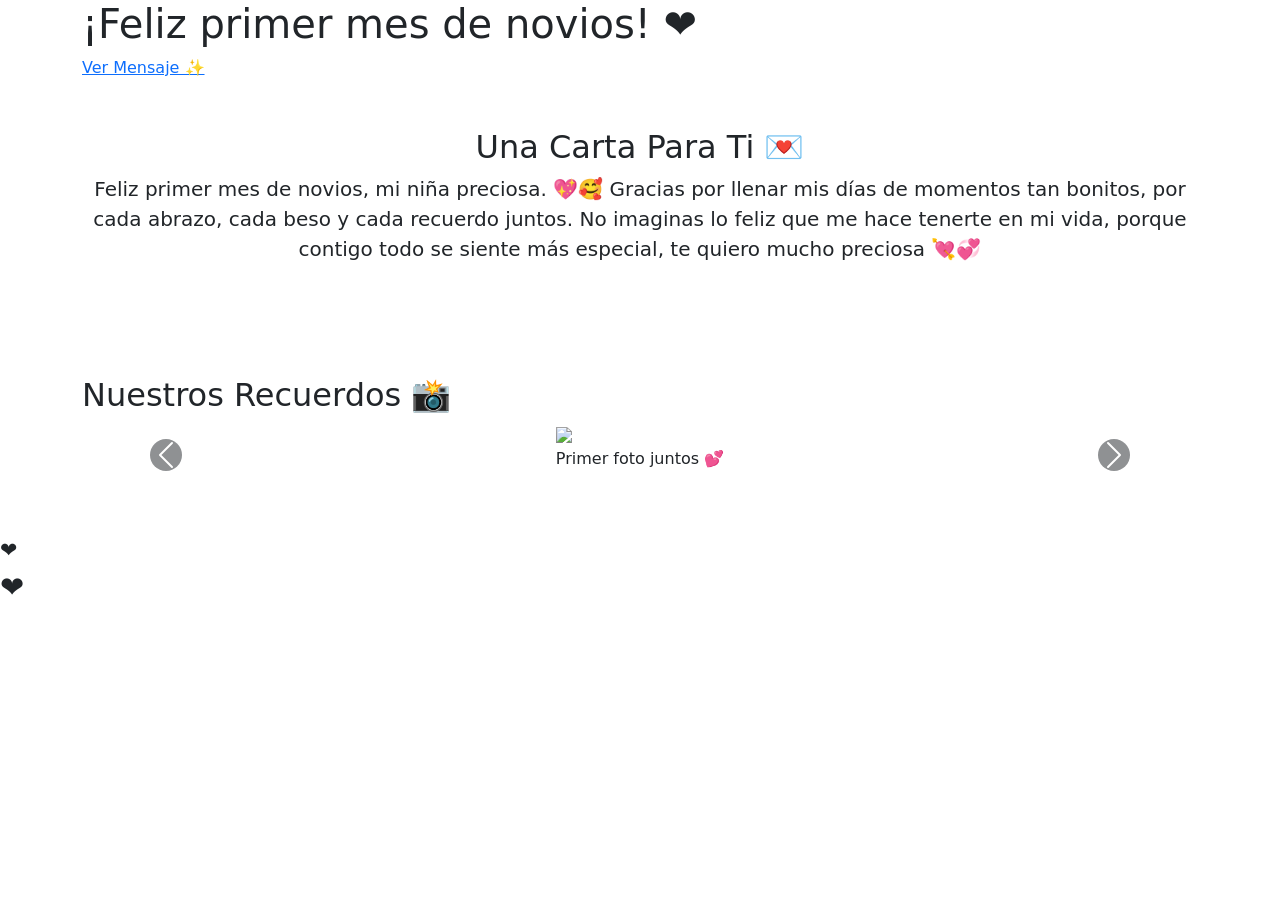
==== index.html @ 6ca9e5ad "Create index.html" ====
<!DOCTYPE html>
<html lang="es">
<head>
  <meta charset="UTF-8">
  <meta name="viewport" content="width=device-width, initial-scale=1.0">

  <title>Nuestra Historia ❤️</title>
  <!--  CSS Local  -->
  <link rel="stylesheet" href="assets/css/style.css">

  <!-- Bootstrap -->
  <link href="https://cdn.jsdelivr.net/npm/bootstrap@5.3.3/dist/css/bootstrap.min.css" rel="stylesheet">

  <!-- Fonts -->
  <link href="https://fonts.googleapis.com/css2?family=Poppins:wght@300;400;600;700&family=Sacramento&display=swap" rel="stylesheet">

  <style>


  </style>
</head>

<body>

<!-- HERO -->
<section class="hero">

  <div class="container">

    <h1>¡Feliz primer mes de novios! ❤️</h1>

    <a href="#carta" class="btn-romantic">
      Ver Mensaje  ✨
    </a>

  </div>

</section>

<!-- CARTA -->
<section id="carta" class="container py-5">

  <div class="love-card text-center">

    <h2 class="section-title">Una Carta Para Ti 💌</h2>

    <p class="fs-5">
      Feliz primer mes de novios, mi niña preciosa. 💖🥰
Gracias por llenar mis días de momentos tan bonitos, por cada abrazo, cada beso y cada recuerdo juntos. 
No imaginas lo feliz que me hace tenerte en mi vida, porque contigo todo se siente más especial, te quiero mucho preciosa 💘💞
    </p>

  </div>

</section>

<!-- CARRUSEL POLAROID -->
<section class="container py-5">

  <h2 class="section-title">
    Nuestros Recuerdos 📸
  </h2>

  <div id="loveCarousel"
       class="carousel slide"
       data-bs-ride="carousel">

    <div class="carousel-inner">

      <div class="carousel-item active">
        <div class="d-flex justify-content-center">
          <div class="polaroid carousel-polaroid">
            <img src="assets\img\02.jpeg">
            <p>Primer foto juntos 💕</p>
          </div>
        </div>
      </div>

      <div class="carousel-item">
        <div class="d-flex justify-content-center">
          <div class="polaroid carousel-polaroid">
            <img src="assets\img\01.jpeg">
            <p>Momentos Inolvidables ❤️</p>
          </div>
        </div>
      </div>

      <div class="carousel-item">
        <div class="d-flex justify-content-center">
          <div class="polaroid carousel-polaroid">
            <img src="assets\img\03.jpeg">
            <p>Mi preciosa 💕</p>
          </div>
        </div>
      </div>

      <div class="carousel-item">
        <div class="d-flex justify-content-center">
          <div class="polaroid carousel-polaroid">
            <img src="assets\img\05.jpeg">
            <p>Mi bebé 💕</p>
          </div>
        </div>
      </div>

      <div class="carousel-item">
        <div class="d-flex justify-content-center">
          <div class="polaroid carousel-polaroid">
            <img src="assets\img\06.jpeg">
            <p>Me encantas 💕</p>
          </div>
        </div>
      </div>

      <div class="carousel-item">
        <div class="d-flex justify-content-center">
          <div class="polaroid carousel-polaroid">
            <img src="assets\img\07.jpeg">
            <p>Siempre Tú 💕</p>
          </div>
        </div>
      </div>

      <div class="carousel-item">
        <div class="d-flex justify-content-center">
          <div class="polaroid carousel-polaroid">
            <img src="assets\img\08.jpeg">
            <p>Primer día de novios 💕</p>
          </div>
        </div>
      </div>

      <div class="carousel-item">
        <div class="d-flex justify-content-center">
          <div class="polaroid carousel-polaroid">
            <img src="assets\img\09.jpeg">
            <p>Siempre Juntos 💕</p>
          </div>
        </div>
      </div>

    </div>

    <!-- CONTROLES -->
    <button class="carousel-control-prev"
            type="button"
            data-bs-target="#loveCarousel"
            data-bs-slide="prev">
      <span class="carousel-control-prev-icon bg-dark rounded-circle p-3"></span>
    </button>

    <button class="carousel-control-next"
            type="button"
            data-bs-target="#loveCarousel"
            data-bs-slide="next">
      <span class="carousel-control-next-icon bg-dark rounded-circle p-3"></span>
    </button>

  </div>

</section>

<!-- FOOTER -->
<footer class="footer-love">

  <div class="container text-center">

   
    

   

  </div>

</footer>

<!-- BOOTSTRAP -->
<script src="https://cdn.jsdelivr.net/npm/bootstrap@5.3.3/dist/js/bootstrap.bundle.min.js"></script>

<!-- CORAZONES -->
<script>

function createHeart(){

  const heart = document.createElement('div');
  heart.classList.add('heart');
  heart.innerHTML = '❤';

  heart.style.left = Math.random() * 100 + 'vw';
  heart.style.fontSize = (Math.random() * 20 + 15) + 'px';
  heart.style.animationDuration = (Math.random() * 3 + 3) + 's';

  document.body.appendChild(heart);

  setTimeout(()=> heart.remove(),6000);
}

setInterval(createHeart,400);

</script>

</body>
</html>
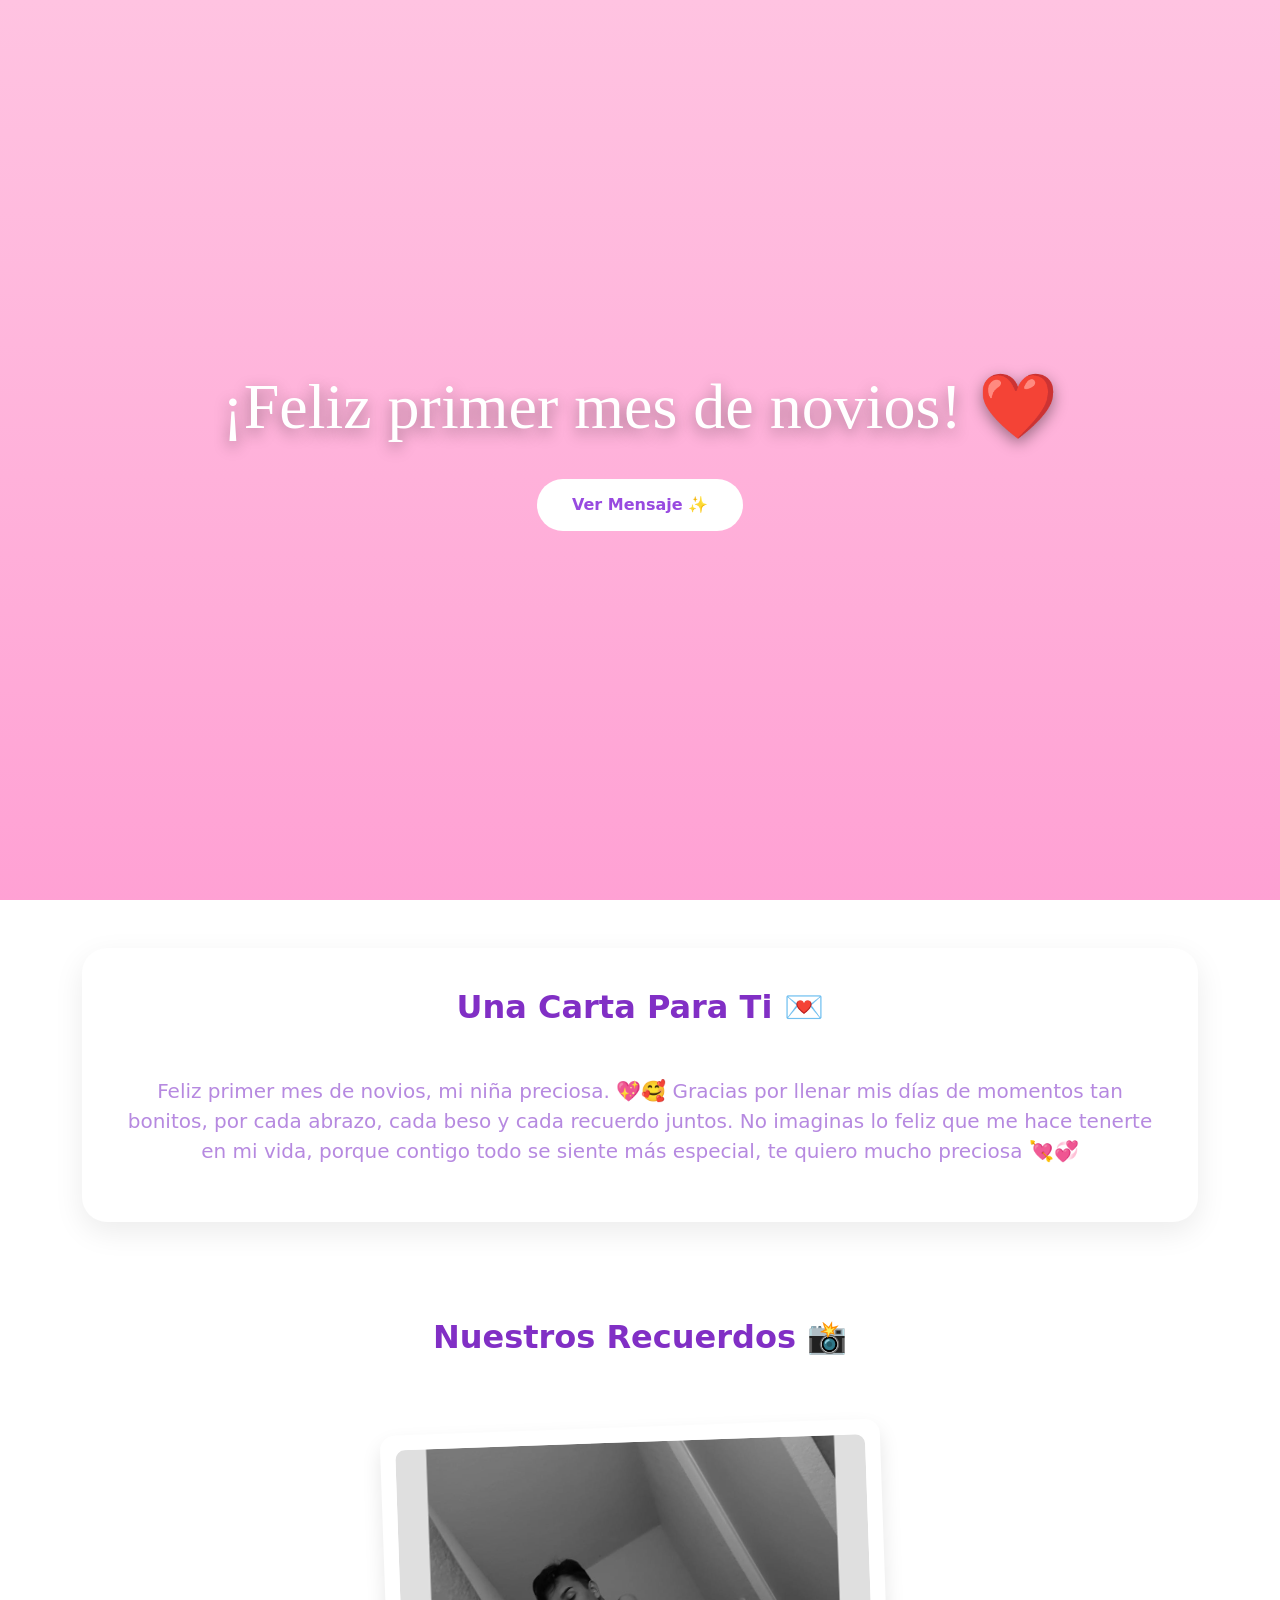
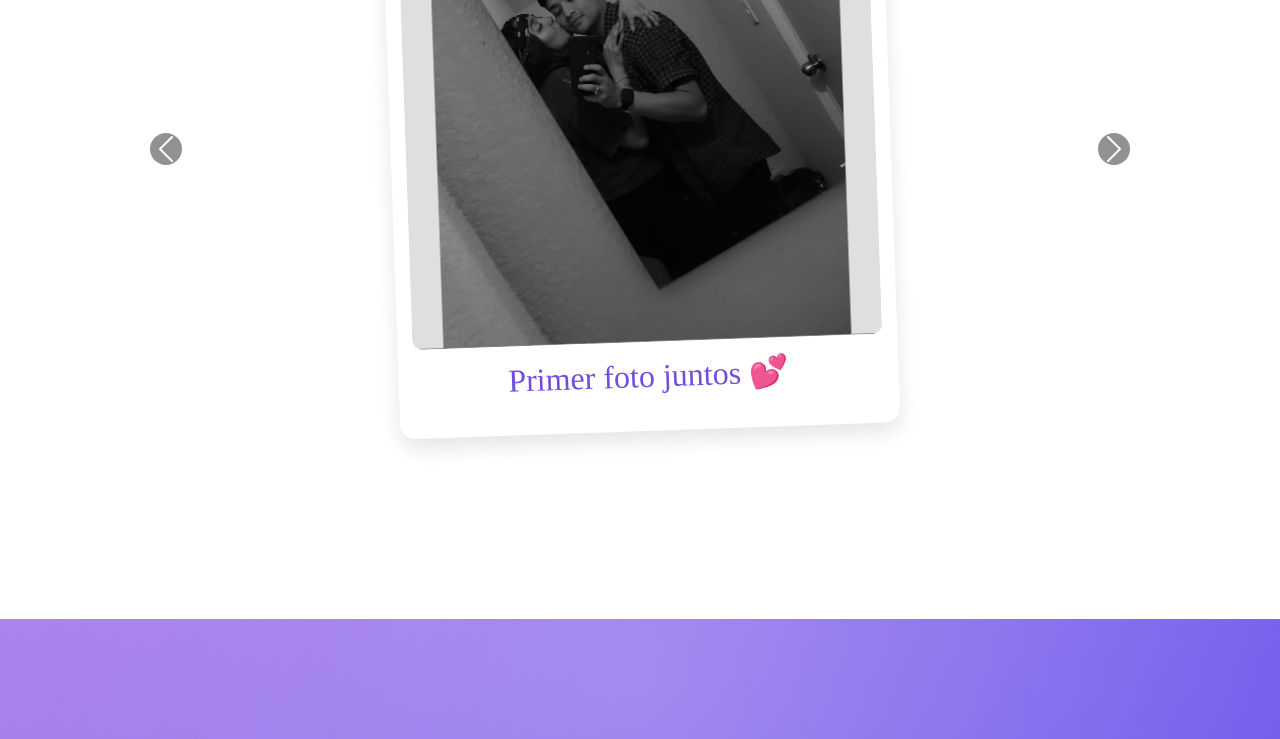
==== commit 25302f0c: "Update index.html" ====
--- a/index.html
+++ b/index.html
@@ -4,7 +4,7 @@
   <meta charset="UTF-8">
   <meta name="viewport" content="width=device-width, initial-scale=1.0">
 
-  <title>Nuestra Historia ❤️</title>
+  <title>Primer mes ❤️</title>
   <!--  CSS Local  -->
   <link rel="stylesheet" href="assets/css/style.css">
 
--- a/assets/css/style.css
+++ b/assets/css/style.css
@@ -0,0 +1,216 @@
+html{
+  scroll-behavior:smooth;
+}
+
+body{
+  background:#fff5f8;
+  font-family:'Poppins', sans-serif;
+  overflow-x:hidden;
+}
+
+/* HERO */
+.hero{
+  min-height:100vh;
+  background:
+  linear-gradient(rgba(255,105,180,.4), rgba(255,20,147,.4)),
+  url('https://img.magnific.com/vector-premium/fondo-rosa-corazones-dibujados-el_363897-13973.jpg?semt=ais_hybrid&w=740&q=80')
+  center/cover;
+
+  display:flex;
+  align-items:center;
+  justify-content:center;
+  text-align:center;
+  color:white;
+  padding:40px 20px;
+}
+
+.hero h1{
+  font-size:4rem;
+  font-family:'Sacramento', cursive;
+  text-shadow:0 5px 15px rgba(0,0,0,.4);
+}
+
+
+.btn-romantic{
+  margin-top:25px;
+  background:white;
+  color:#984ae0;
+  border:none;
+  padding:14px 35px;
+  border-radius:50px;
+  font-weight:bold;
+  text-decoration:none;
+  display:inline-block;
+  transition:.4s;
+}
+
+.btn-romantic:hover{
+  transform:scale(1.08);
+  background:#d29df0;
+  color:white;
+  box-shadow:0 0 20px rgba(255,20,147,.5);
+}
+
+/* TITULOS */
+.section-title{
+  text-align:center;
+  margin-bottom:50px;
+  color:#812fc5;
+  font-weight:700;
+}
+
+/* CARTA */
+.love-card{
+  background:rgb(255, 255, 255);
+  border-radius:25px;
+  padding:40px;
+  box-shadow:0 10px 30px rgba(0,0,0,.08);
+  transition:.4s;
+  text-align: justify;
+  color: #b689e0;
+  text-overflow: ellipsis;
+}
+
+.love-card:hover{
+  transform:translateY(-10px);
+}
+
+/* POLAROID */
+.polaroid{
+  background:white;
+  padding:15px;
+  border-radius:15px;
+  box-shadow:0 10px 20px rgba(0,0,0,.1);
+  transform:rotate(-2deg);
+  transition:.4s;
+}
+
+.polaroid:hover{
+  transform:scale(1.03) rotate(0deg);
+}
+
+.polaroid img{
+  width:100%;
+  border-radius:10px;
+  height:280px;
+  object-fit:cover;
+}
+
+.polaroid p{
+  text-align:center;
+  margin-top:10px;
+  font-family:'Sacramento', cursive;
+  font-size:2rem;
+  color:#734ddb;
+}
+
+/* CARRUSEL POLAROID */
+.carousel-polaroid{
+  max-width:500px;
+  width:100%;
+}
+
+.carousel-polaroid img{
+  height:500px;
+  object-fit:cover;
+}
+
+.carousel-item{
+  padding:20px 0 60px;
+}
+
+/* CORAZONES */
+.heart{
+  position:fixed;
+  font-size:20px;
+  color:#9e69ff;
+  animation:float 6s linear infinite;
+  z-index:999;
+  pointer-events:none;
+}
+
+@keyframes float{
+  0%{
+    transform:translateY(100vh) scale(0);
+    opacity:0;
+  }
+  50%{
+    opacity:1;
+  }
+  100%{
+    transform:translateY(-10vh) scale(1.5);
+    opacity:0;
+  }
+}
+
+/* FOOTER */
+.footer-love{
+  margin-top:80px;
+  padding:60px 20px;
+  background:linear-gradient(135deg,#a87feb,#705bec);
+  color:white;
+  text-align:center;
+  position:relative;
+  overflow:hidden;
+}
+
+.footer-love::before{
+  content:'';
+  position:absolute;
+  top:-50%;
+  left:-50%;
+  width:200%;
+  height:200%;
+  background:radial-gradient(circle,rgba(255,255,255,0.2),transparent 60%);
+  animation:shine 6s infinite linear;
+}
+
+@keyframes shine{
+  0%{transform:rotate(0deg);}
+  100%{transform:rotate(360deg);}
+}
+
+.footer-love h3{
+  font-family:'Sacramento', cursive;
+  font-size:2.5rem;
+  position:relative;
+}
+
+.footer-love p{
+  font-size:1rem;
+  opacity:0.9;
+  position:relative;
+}
+
+.love-sign{
+  margin-top:15px;
+  display:inline-block;
+  padding:10px 25px;
+  border:2px solid white;
+  border-radius:50px;
+  font-weight:bold;
+  position:relative;
+  transition:.3s;
+}
+
+.love-sign:hover{
+  background:white;
+  color:#ff1493;
+  transform:scale(1.05);
+}
+
+/* RESPONSIVE */
+@media(max-width:768px){
+
+  .hero h1{
+    font-size:3.2rem;
+  }
+
+  .carousel-polaroid img{
+    height:320px;
+  }
+
+  .love-card{
+    padding:25px;
+  }
+}
